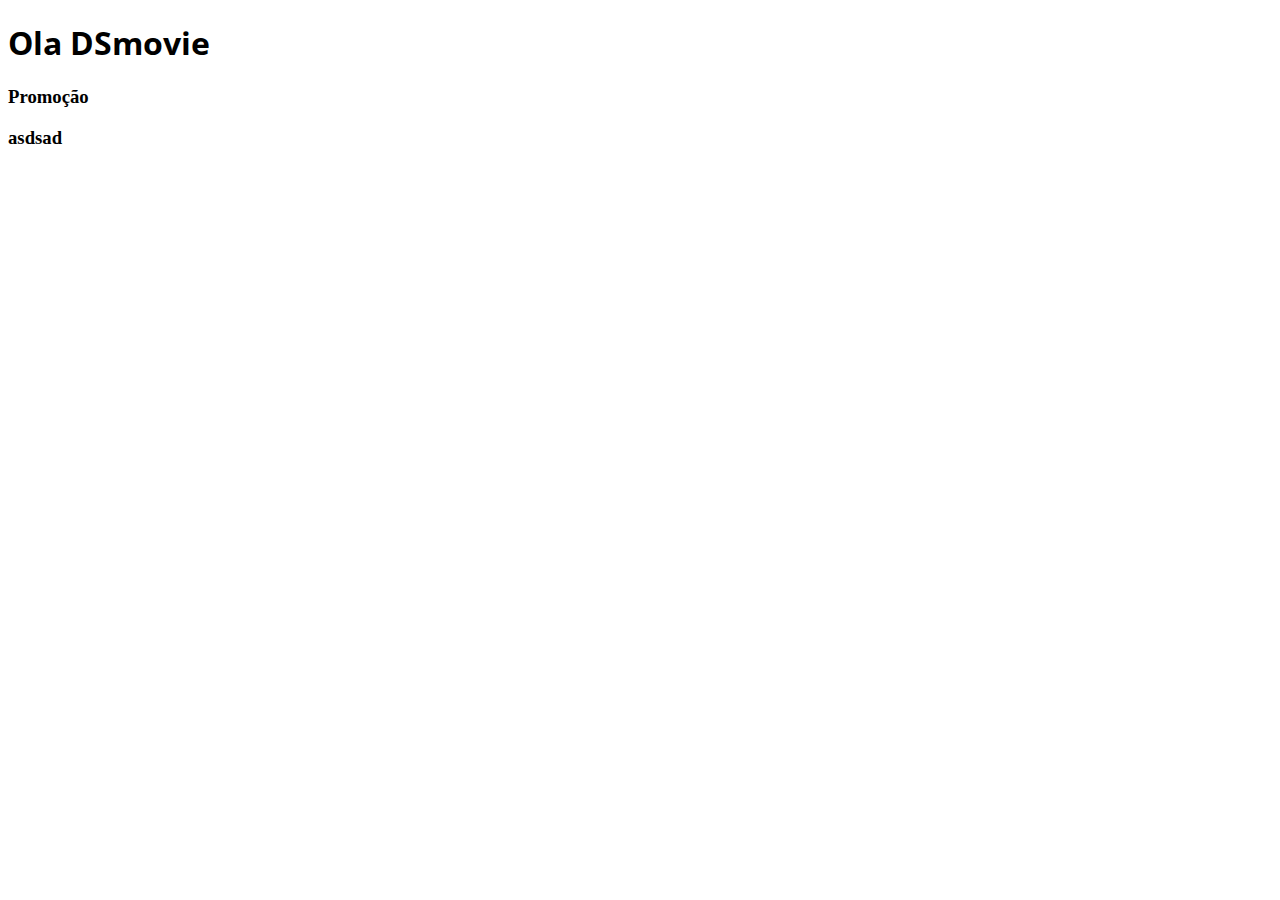
==== index.html @ af33a370 "Adicionado Google Fonts" ====
<!DOCTYPE html>
<html lang="pt-br">
<head>
    <meta charset="UTF-8">
    <meta http-equiv="X-UA-Compatible" content="IE=edge">
    <meta name="viewport" content="width=device-width, initial-scale=1.0">
    <title>DSmovie</title>
    <link href="https://cdn.jsdelivr.net/npm/bootstrap@5.1.3/dist/css/bootstrap.min.css" rel="stylesheet" integrity="sha384-1BmE4kWBq78iYhFldvKuhfTAU6auU8tT94WrHftjDbrCEXSU1oBoqyl2QvZ6jIW3" crossorigin="anonymous">
    <link rel="stylesheet" href="css/styles.css">

</head>
<body>
    <h1>Ola DSmovie</h1>
    <h3>Promoção</h3>
    <h3>asdsad</h3>
</body>
</html>
---- css/styles.css ----
@import url('https://fonts.googleapis.com/css2?family=Open+Sans:wght@300;400;700&display=swap');

h1{
    font-family: 'Open Sans', sans-serif;
}
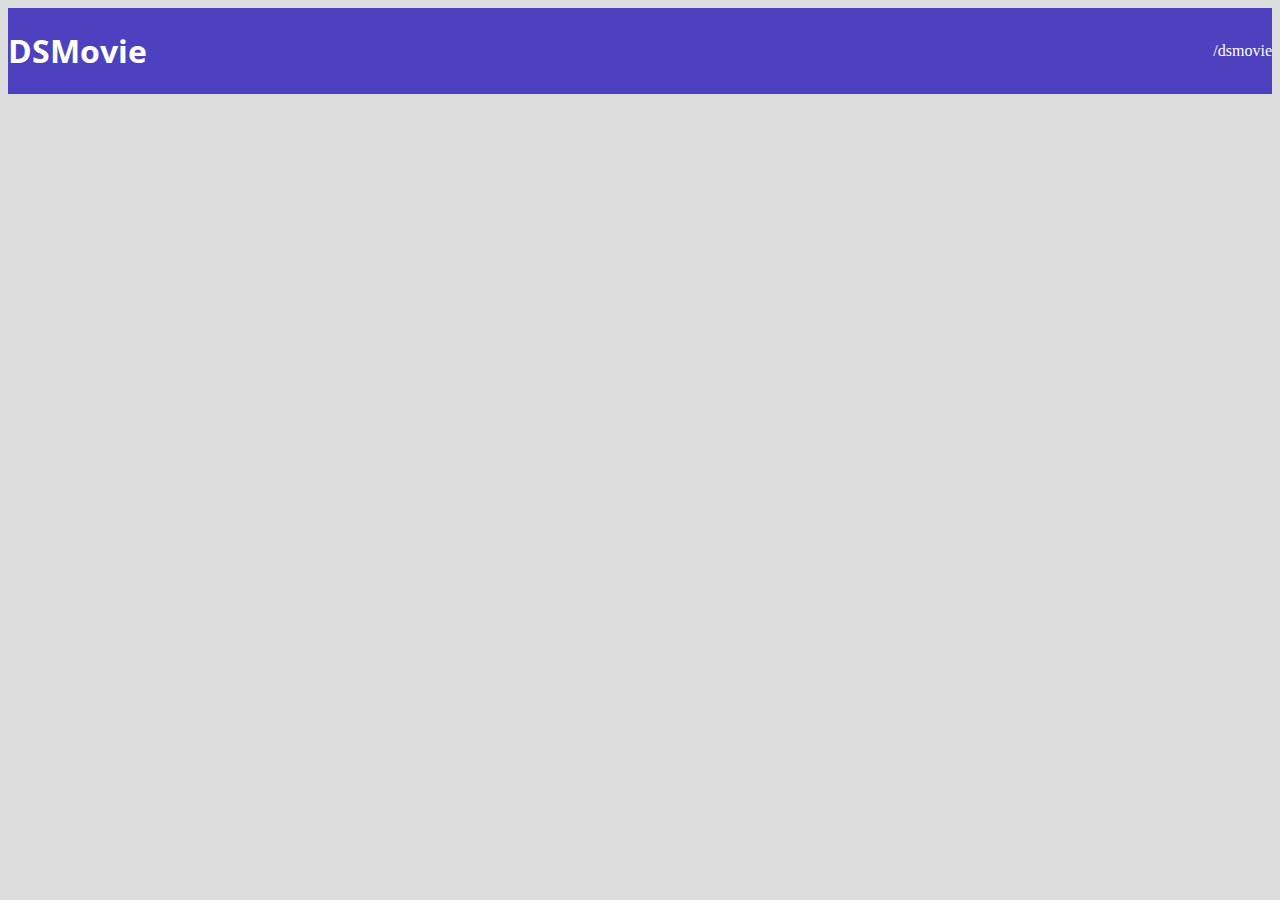
==== commit f772292d: "Barra superior parte 1" ====
--- a/index.html
+++ b/index.html
@@ -10,8 +10,11 @@
 
 </head>
 <body>
-    <h1>Ola DSmovie</h1>
-    <h3>Promoção</h3>
-    <h3>asdsad</h3>
+    <header>
+        <nav class="container">
+            <h1>DSMovie</h1>
+            <a href="https://github.com/andersonBrunu/DSMovie">/dsmovie</a>
+        </nav>
+    </header>
 </body>
 </html>--- a/css/styles.css
+++ b/css/styles.css
@@ -1,5 +1,26 @@
 @import url('https://fonts.googleapis.com/css2?family=Open+Sans:wght@300;400;700&display=swap');
 
 h1{
+    box-sizing: border-box;
     font-family: 'Open Sans', sans-serif;
+}
+
+html, body{
+    background-color: #ddd;
+}
+
+header{
+    background-color: #4D41C0;
+    color: #FFFFFF;
+}
+
+nav{
+    display: flex;
+    align-items: center;
+    justify-content: space-between;
+}
+
+a, a:hover{
+    text-decoration: none;
+    color: unset;
 }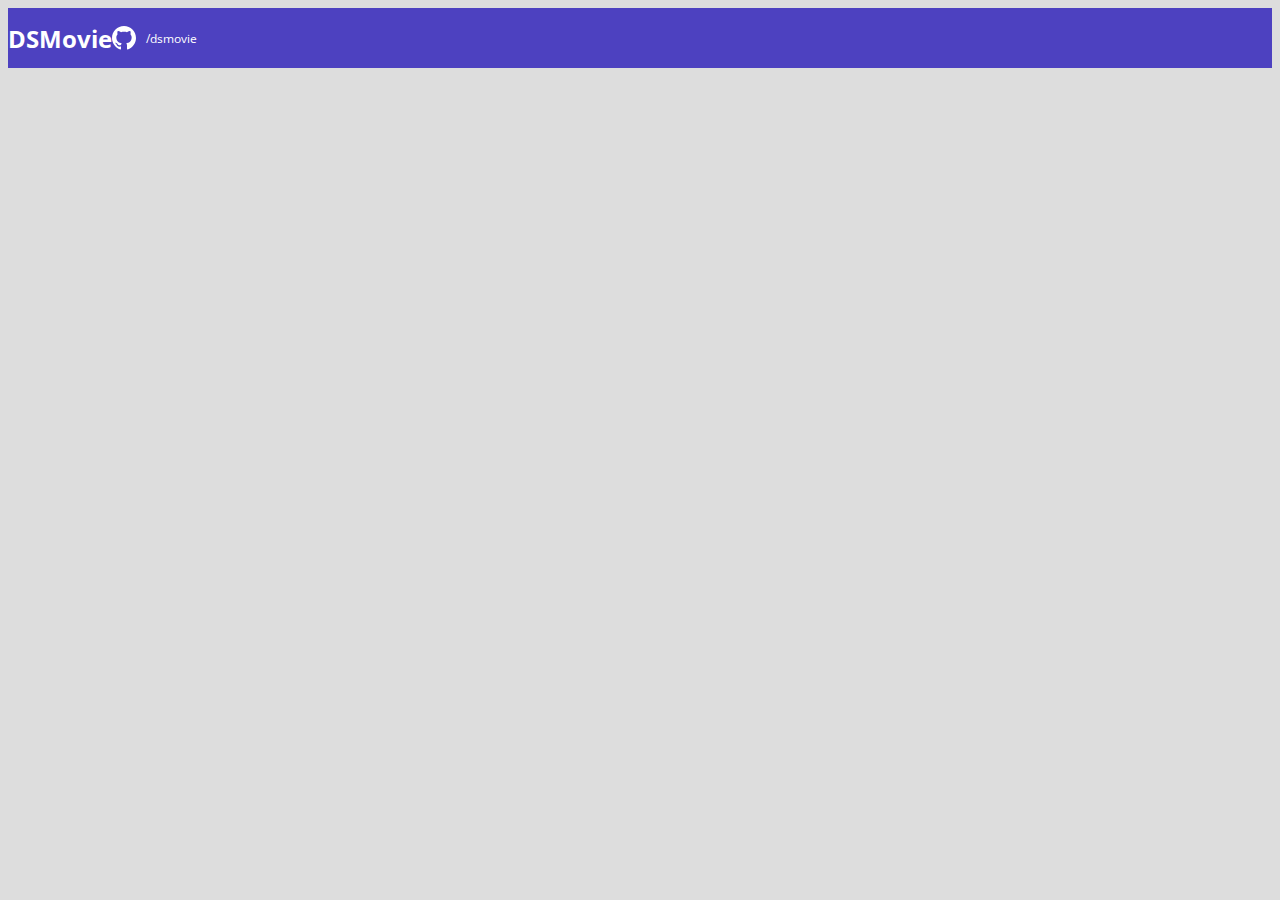
==== commit 6fb0ac66: "Barra superior parte 2" ====
--- a/index.html
+++ b/index.html
@@ -1,20 +1,28 @@
 <!DOCTYPE html>
 <html lang="pt-br">
+
 <head>
     <meta charset="UTF-8">
     <meta http-equiv="X-UA-Compatible" content="IE=edge">
     <meta name="viewport" content="width=device-width, initial-scale=1.0">
     <title>DSmovie</title>
-    <link href="https://cdn.jsdelivr.net/npm/bootstrap@5.1.3/dist/css/bootstrap.min.css" rel="stylesheet" integrity="sha384-1BmE4kWBq78iYhFldvKuhfTAU6auU8tT94WrHftjDbrCEXSU1oBoqyl2QvZ6jIW3" crossorigin="anonymous">
+    <link href="https://cdn.jsdelivr.net/npm/bootstrap@5.1.3/dist/css/bootstrap.min.css" rel="stylesheet"
+        integrity="sha384-1BmE4kWBq78iYhFldvKuhfTAU6auU8tT94WrHftjDbrCEXSU1oBoqyl2QvZ6jIW3" crossorigin="anonymous">
     <link rel="stylesheet" href="css/styles.css">
 
 </head>
+
 <body>
     <header>
         <nav class="container">
             <h1>DSMovie</h1>
-            <a href="https://github.com/andersonBrunu/DSMovie">/dsmovie</a>
+            <div class="dsmovie-contact-container">
+                <img src="img/hitgub.svg" alt="Github">
+                <a href="https://github.com/andersonBrunu/DSMovie">/dsmovie</a>
+            </div>
+
         </nav>
     </header>
 </body>
+
 </html>--- a/css/styles.css
+++ b/css/styles.css
@@ -1,26 +1,65 @@
 @import url('https://fonts.googleapis.com/css2?family=Open+Sans:wght@300;400;700&display=swap');
 
-h1{
+:root {
+    --bg-gray: #ddd;
+    --color-primary: #4D41C0;
+    --white: #FFFFFF;
+}
+
+* {
     box-sizing: border-box;
     font-family: 'Open Sans', sans-serif;
 }
 
-html, body{
-    background-color: #ddd;
+h1,
+h2,
+h3,
+h4,
+h5,
+h6 {
+    margin: 0;
 }
 
-header{
-    background-color: #4D41C0;
-    color: #FFFFFF;
+html,
+body {
+    background-color: var(--bg-gray);
 }
 
-nav{
+header {
+    background-color: var(--color-primary);
+    color: var(--white);
+    height: 60px;
+    display: flex;
+    align-items: center;
+}
+
+nav {
     display: flex;
     align-items: center;
     justify-content: space-between;
 }
 
-a, a:hover{
+nav h1 {
+    font-size: 24px;
+    font-weight: 700;
+}
+
+nav a {
+    font-size: 12px;
+    font-weight: 400;
+}
+
+a,
+a:hover {
     text-decoration: none;
     color: unset;
+}
+
+.dsmovie-contact-container {
+    display: flex;
+    align-items: center;
+
+}
+.dsmovie-contact-container img{
+    margin-right: 10px;
 }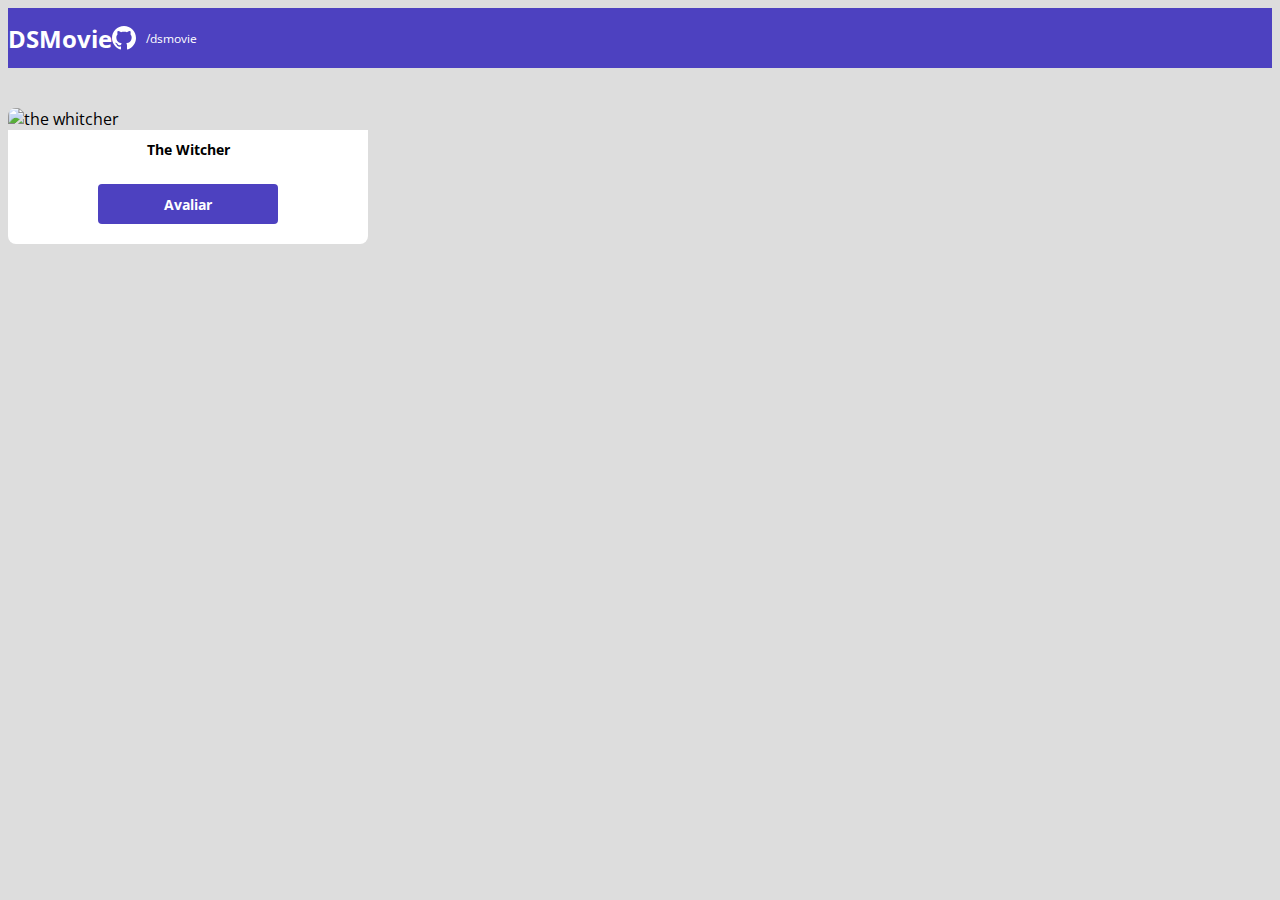
==== commit f79f667f: "Card do filme" ====
--- a/index.html
+++ b/index.html
@@ -25,4 +25,18 @@
     </header>
 </body>
 
+<main>
+    <section id="dsmovie-card-list" class="container">
+        <div class="dsmovie-card">
+            <img src="https://www.themoviedb.org/t/p/w533_and_h300_bestv2/jBJWaqoSCiARWtfV0GlqHrcdidd.jpg" alt="the whitcher">
+            <div class="dsmovie-card-description">
+                <h3>The Witcher</h3>
+                <a class="dsmovie-btn" href="form.html">Avaliar</a>
+            </div>
+        </div>
+
+    </section>
+
+</main>
+
 </html>--- a/css/styles.css
+++ b/css/styles.css
@@ -4,6 +4,7 @@
     --bg-gray: #ddd;
     --color-primary: #4D41C0;
     --white: #FFFFFF;
+    --text-gray: #4a4a4a;
 }
 
 * {
@@ -62,4 +63,46 @@
 }
 .dsmovie-contact-container img{
     margin-right: 10px;
-}+}
+
+#dsmovie-card-list{
+    padding: 40px 0;
+}
+.dsmovie-card{
+    width: 360px;
+    
+}
+
+.dsmovie-card img{
+    width: 100%;
+    border-radius: 8px 8px 0 0 ;
+}
+
+.dsmovie-card-description{
+    background-color:  var(--white);
+    padding: 10px 0 20px 0;
+    display: flex;
+    flex-direction: column;
+    align-items: center;
+    border-radius:  0 0 8px 8px;
+}
+.dsmovie-card-description h3 {
+
+    font-size: 14px;
+    font-weight: 700;
+    margin-bottom: 25px;
+   
+}
+
+.dsmovie-btn, .dsmovie-btn:hover{
+    width: 180px;
+    height: 40px;
+    background-color: var(--color-primary);
+    color: var(--white);
+    font-size: 14px;
+    font-weight: 700;
+    display: flex;
+    align-items: center;
+    justify-content: center;
+    border-radius: 4px;
+}
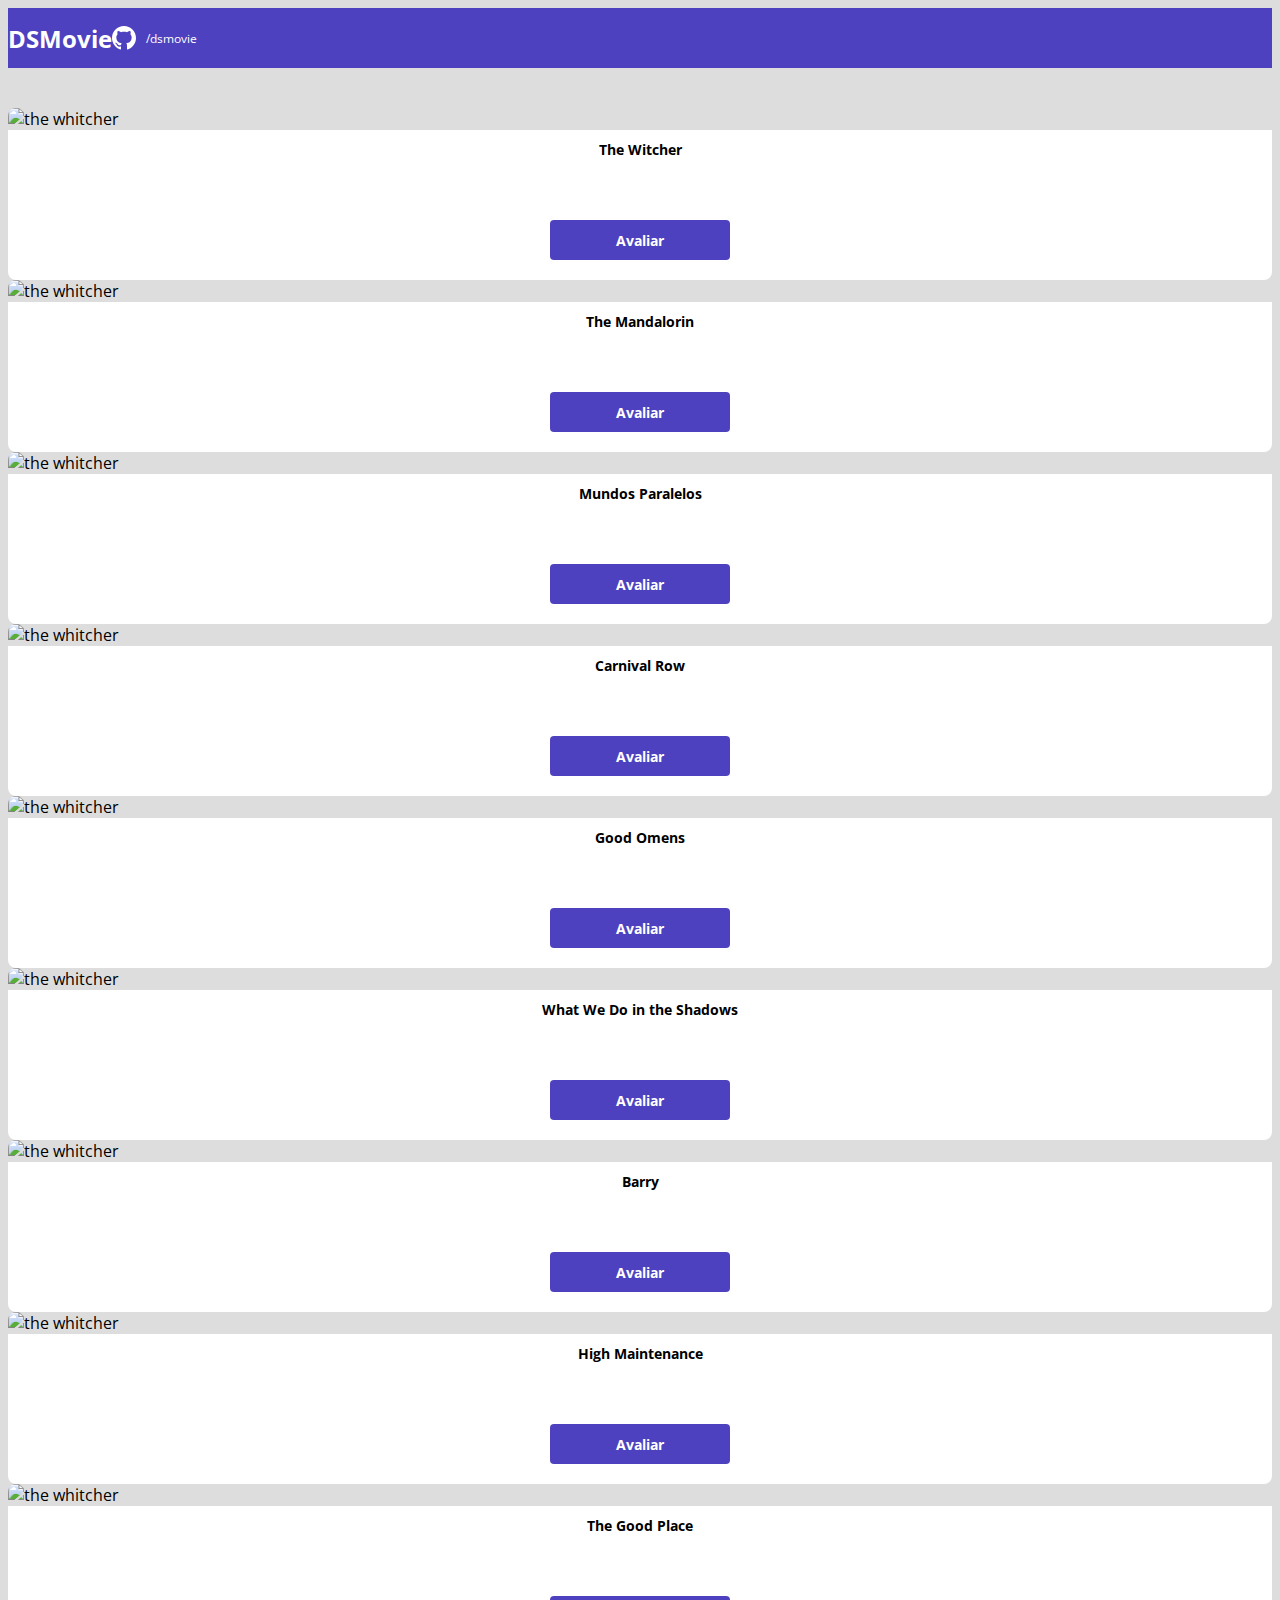
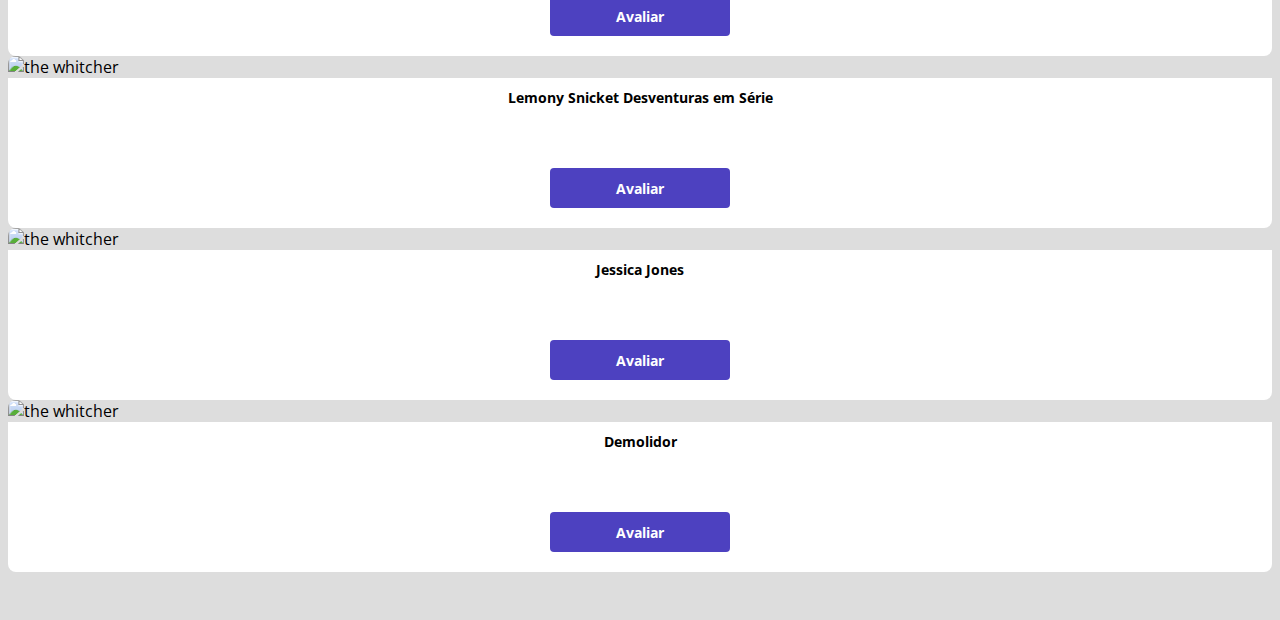
==== commit 21662aca: "Listagem de cards" ====
--- a/index.html
+++ b/index.html
@@ -27,14 +27,153 @@
 
 <main>
     <section id="dsmovie-card-list" class="container">
-        <div class="dsmovie-card">
-            <img src="https://www.themoviedb.org/t/p/w533_and_h300_bestv2/jBJWaqoSCiARWtfV0GlqHrcdidd.jpg" alt="the whitcher">
-            <div class="dsmovie-card-description">
-                <h3>The Witcher</h3>
-                <a class="dsmovie-btn" href="form.html">Avaliar</a>
+        <div class="row">
+           
+            <div class="col-sn-6 col-lg-4 col-xl-3 mb-3" >
+                <div class="dsmovie-card">
+                    <img src="https://www.themoviedb.org/t/p/w533_and_h300_bestv2/jBJWaqoSCiARWtfV0GlqHrcdidd.jpg"
+                        alt="the whitcher">
+                    <div class="dsmovie-card-description">
+                        <h3>The Witcher</h3>
+                        <a class="dsmovie-btn" href="form.html">Avaliar</a>
+                    </div>
+                </div>
+
             </div>
+
+            <div class="col-sn-6 col-lg-4 col-xl-3 mb-3" >
+                <div class="dsmovie-card">
+                    <img src="https://www.themoviedb.org/t/p/w533_and_h300_bestv2/9ijMGlJKqcslswWUzTEwScm82Gs.jpg"
+                        alt="the whitcher">
+                    <div class="dsmovie-card-description">
+                        <h3>The Mandalorin</h3>
+                        <a class="dsmovie-btn" href="form.html">Avaliar</a>
+                    </div>
+                </div>
+
+            </div>
+
+            <div class="col-sn-6 col-lg-4 col-xl-3 mb-3">
+                <div class="dsmovie-card">
+                    <img src="https://www.themoviedb.org/t/p/w533_and_h300_bestv2/9yKCJTOh9m3Lol2RY3kw99QPH6x.jpg"
+                        alt="the whitcher">
+                    <div class="dsmovie-card-description">
+                        <h3>Mundos Paralelos </h3>
+                        <a class="dsmovie-btn" href="form.html">Avaliar</a>
+                    </div>
+                </div>
+
+            </div>
+
+            <div class="col-sn-6 col-lg-4 col-xl-3 mb-3" >
+                <div class="dsmovie-card">
+                    <img src="https://www.themoviedb.org/t/p/w533_and_h300_bestv2/7gfLuaqVBdtNxKIxp9uc8sOUlQg.jpg"
+                        alt="the whitcher">
+                    <div class="dsmovie-card-description">
+                        <h3>Carnival Row</h3>
+                        <a class="dsmovie-btn" href="form.html">Avaliar</a>
+                    </div>
+                </div>
+
+            </div>
+
+            <div class="col-sn-6 col-lg-4 col-xl-3 mb-3" >
+                <div class="dsmovie-card">
+                    <img src="https://www.themoviedb.org/t/p/w533_and_h300_bestv2/rrXjD8joNCqRTJxhuzCuREZcv0U.jpg"
+                        alt="the whitcher">
+                    <div class="dsmovie-card-description">
+                        <h3>Good Omens</h3>
+                        <a class="dsmovie-btn" href="form.html">Avaliar</a>
+                    </div>
+                </div>
+
+            </div>
+
+            <div class="col-sn-6 col-lg-4 col-xl-3 mb-3" >
+                <div class="dsmovie-card">
+                    <img src="https://www.themoviedb.org/t/p/w533_and_h300_bestv2/gIHRclgvuTYERfdbnSvnTNuoFho.jpg"
+                        alt="the whitcher">
+                    <div class="dsmovie-card-description">
+                        <h3>What We Do in the Shadows</h3>
+                        <a class="dsmovie-btn" href="form.html">Avaliar</a>
+                    </div>
+                </div>
+
+            </div>
+
+            <div class="col-sn-6 col-lg-4 col-xl-3 mb-3" >
+                <div class="dsmovie-card">
+                    <img src="https://www.themoviedb.org/t/p/w533_and_h300_bestv2/48GPYOknlGxLYGIkRl8z1vPaHCR.jpg"
+                        alt="the whitcher">
+                    <div class="dsmovie-card-description">
+                        <h3>Barry</h3>
+                        <a class="dsmovie-btn" href="form.html">Avaliar</a>
+                    </div>
+                </div>
+
+            </div>
+
+            <div class="col-sn-6 col-lg-4 col-xl-3 mb-3" >
+                <div class="dsmovie-card">
+                    <img src="https://www.themoviedb.org/t/p/w533_and_h300_bestv2/1gGqDyfSAkoXENPSvSYXxBTePT9.jpg"
+                        alt="the whitcher">
+                    <div class="dsmovie-card-description">
+                        <h3>High Maintenance</h3>
+                        <a class="dsmovie-btn" href="form.html">Avaliar</a>
+                    </div>
+                </div>
+
+            </div>
+
+            <div class="col-sn-6 col-lg-4 col-xl-3 mb-3" >
+                <div class="dsmovie-card">
+                    <img src="https://www.themoviedb.org/t/p/w533_and_h300_bestv2/tZmlWeFEMvxrjJhBJJcLNXpSRiG.jpg"
+                        alt="the whitcher">
+                    <div class="dsmovie-card-description">
+                        <h3>The Good Place</h3>
+                        <a class="dsmovie-btn" href="form.html">Avaliar</a>
+                    </div>
+                </div>
+
+            </div>
+
+            <div class="col-sn-6 col-lg-4 col-xl-3 mb-3" >
+                <div class="dsmovie-card">
+                    <img src="https://www.themoviedb.org/t/p/w533_and_h300_bestv2/kaUuV7mq8eJkLu4mI5iIt2vfxgq.jpg"
+                        alt="the whitcher">
+                    <div class="dsmovie-card-description">
+                        <h3>Lemony Snicket Desventuras em Série</h3>
+                        <a class="dsmovie-btn" href="form.html">Avaliar</a>
+                    </div>
+                </div>
+
+            </div>
+
+            <div class="col-sn-6 col-lg-4 col-xl-3 mb-3" >
+                <div class="dsmovie-card">
+                    <img src="https://www.themoviedb.org/t/p/w533_and_h300_bestv2/fjEOQhzZk2Or7VYUBeMx5ZIwU95.jpg"
+                        alt="the whitcher">
+                    <div class="dsmovie-card-description">
+                        <h3>Jessica Jones</h3>
+                        <a class="dsmovie-btn" href="form.html">Avaliar</a>
+                    </div>
+                </div>
+
+            </div>
+
+            <div class="col-sn-6 col-lg-4 col-xl-3 mb-3" >
+                <div class="dsmovie-card">
+                    <img src="https://www.themoviedb.org/t/p/w533_and_h300_bestv2/gLACGQiS8kRP2hDnzdmIYo2uRRc.jpg"
+                        alt="the whitcher">
+                    <div class="dsmovie-card-description">
+                        <h3>Demolidor</h3>
+                        <a class="dsmovie-btn" href="form.html">Avaliar</a>
+                    </div>
+                </div>
+
+            </div>
+
         </div>
-
     </section>
 
 </main>
--- a/css/styles.css
+++ b/css/styles.css
@@ -69,7 +69,7 @@
     padding: 40px 0;
 }
 .dsmovie-card{
-    width: 360px;
+    width: 100%;
     
 }
 
@@ -80,17 +80,20 @@
 
 .dsmovie-card-description{
     background-color:  var(--white);
-    padding: 10px 0 20px 0;
+    padding: 10px 20px 20px 20px;
     display: flex;
     flex-direction: column;
     align-items: center;
     border-radius:  0 0 8px 8px;
+    min-height: 150px;
+    justify-content: space-between;
 }
 .dsmovie-card-description h3 {
 
     font-size: 14px;
     font-weight: 700;
     margin-bottom: 25px;
+    text-align: center;
    
 }
 
@@ -105,4 +108,5 @@
     align-items: center;
     justify-content: center;
     border-radius: 4px;
+
 }
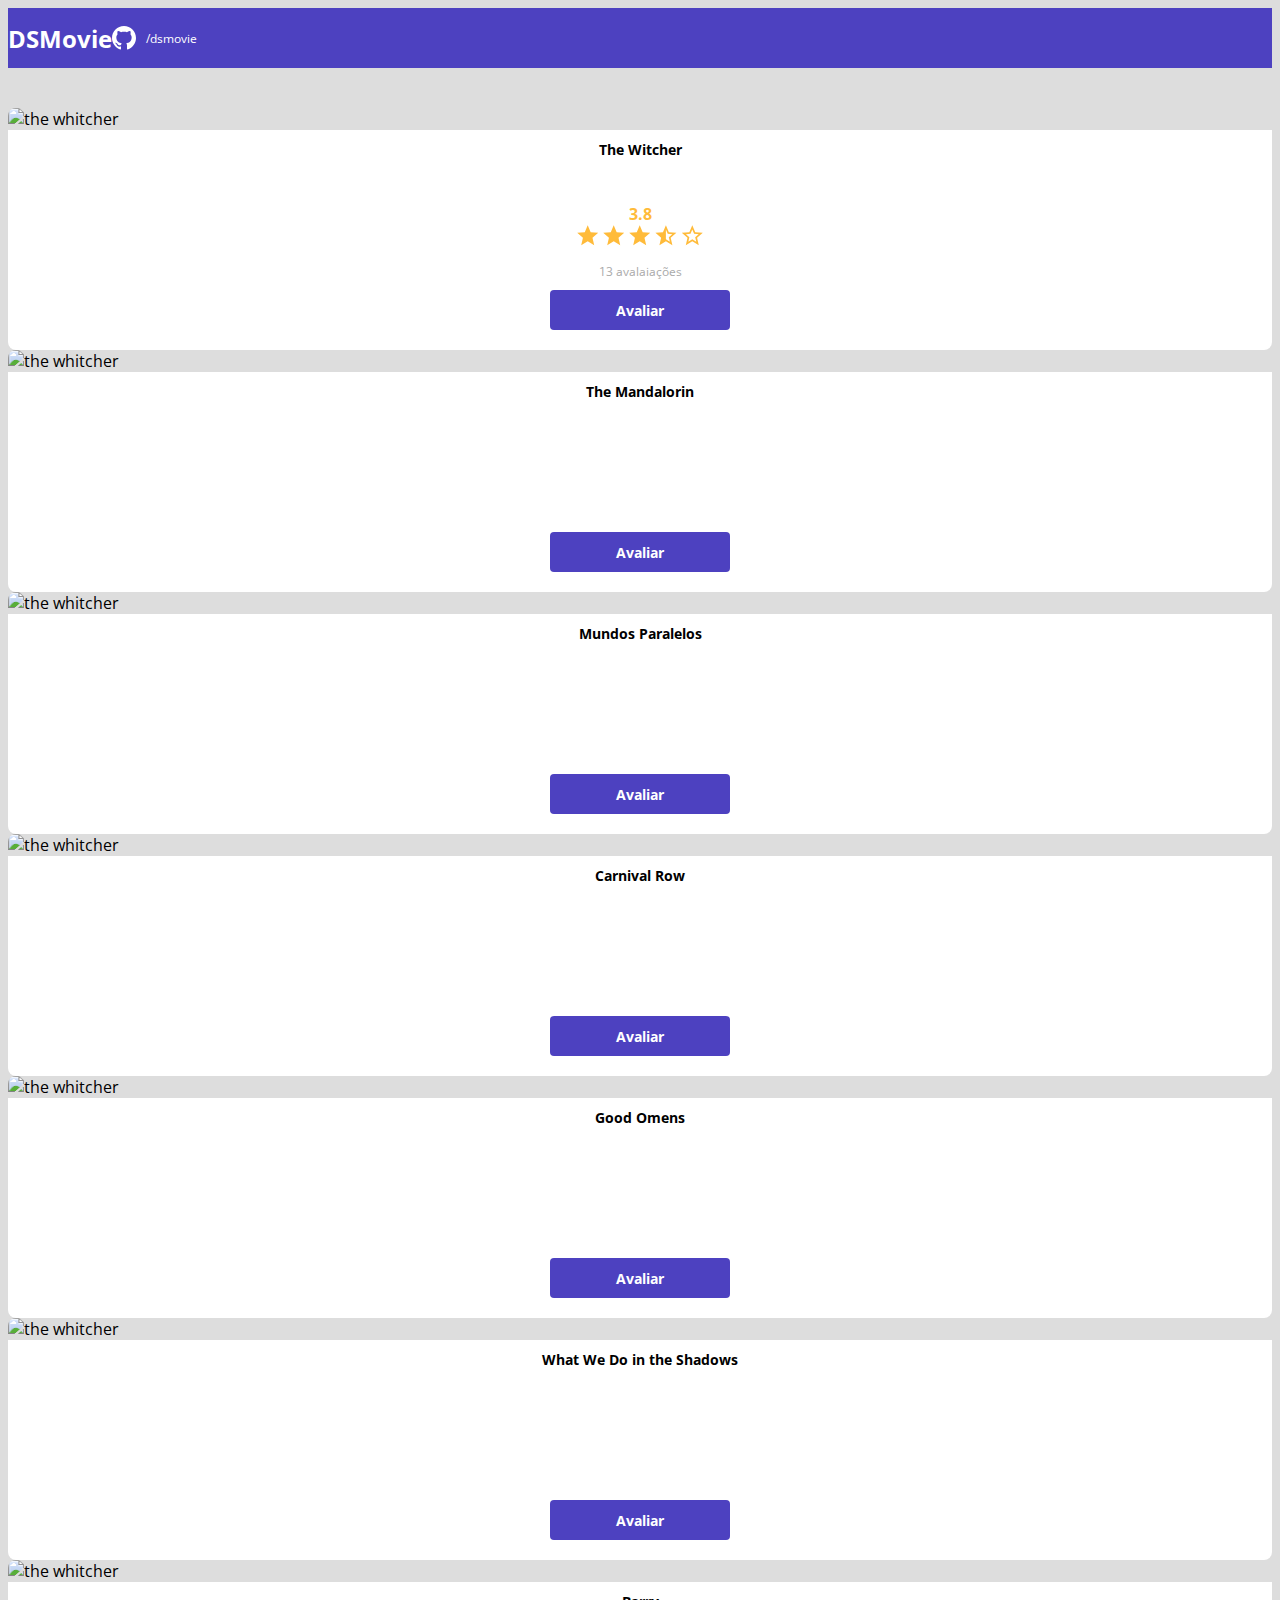
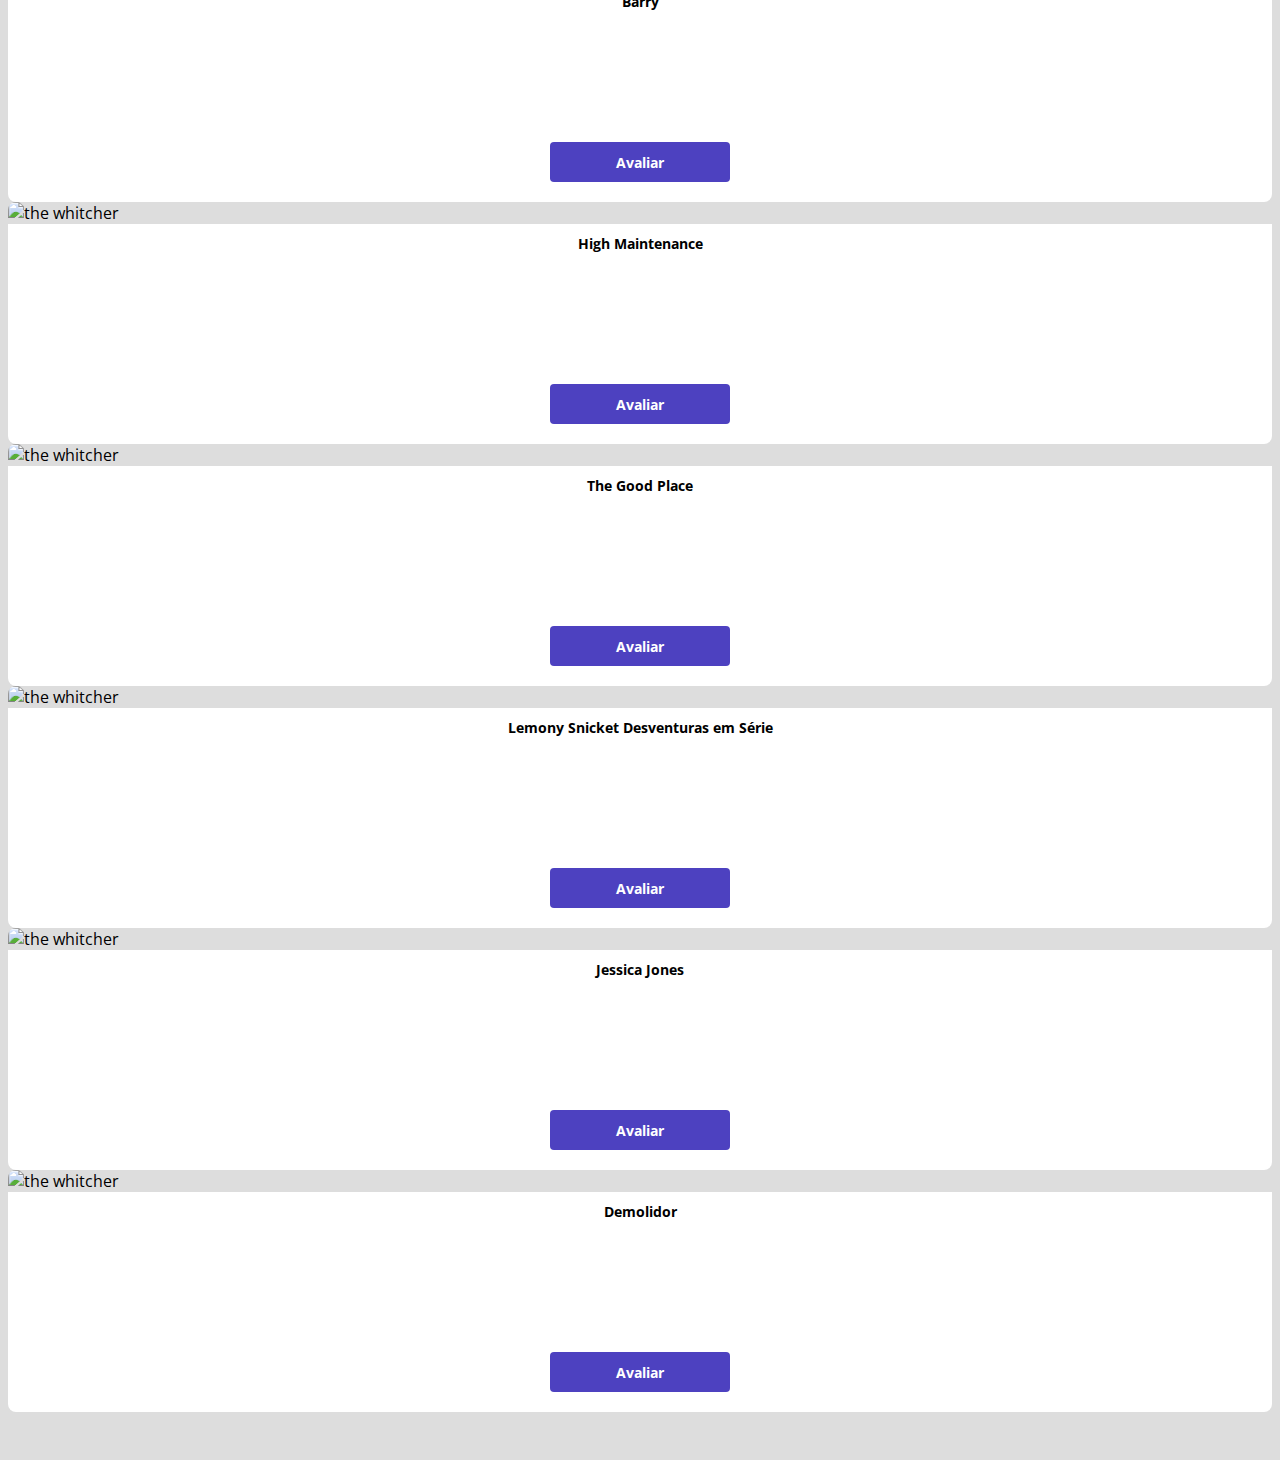
==== commit 373a8953: "Avaliaçãocom estrelas" ====
--- a/index.html
+++ b/index.html
@@ -28,20 +28,31 @@
 <main>
     <section id="dsmovie-card-list" class="container">
         <div class="row">
-           
-            <div class="col-sn-6 col-lg-4 col-xl-3 mb-3" >
+
+            <div class="col-sn-6 col-lg-4 col-xl-3 mb-3">
                 <div class="dsmovie-card">
                     <img src="https://www.themoviedb.org/t/p/w533_and_h300_bestv2/jBJWaqoSCiARWtfV0GlqHrcdidd.jpg"
                         alt="the whitcher">
                     <div class="dsmovie-card-description">
                         <h3>The Witcher</h3>
-                        <a class="dsmovie-btn" href="form.html">Avaliar</a>
+                        <div class="dsmovie-card-description-botton">
+                            <h4>3.8</h4>
+                            <div>
+                                <img src="img/star-full.svg" alt="star">
+                                <img src="img/star-full.svg" alt="star">
+                                <img src="img/star-full.svg" alt="star">
+                                <img src="img/star-half.svg" alt="star">
+                                <img src="img/star-empty.svg" alt="star">
+                            </div>
+                            <p>13 avalaiações</p>
+                            <a class="dsmovie-btn" href="form.html">Avaliar</a>
+                        </div>
                     </div>
                 </div>
 
             </div>
 
-            <div class="col-sn-6 col-lg-4 col-xl-3 mb-3" >
+            <div class="col-sn-6 col-lg-4 col-xl-3 mb-3">
                 <div class="dsmovie-card">
                     <img src="https://www.themoviedb.org/t/p/w533_and_h300_bestv2/9ijMGlJKqcslswWUzTEwScm82Gs.jpg"
                         alt="the whitcher">
@@ -65,7 +76,7 @@
 
             </div>
 
-            <div class="col-sn-6 col-lg-4 col-xl-3 mb-3" >
+            <div class="col-sn-6 col-lg-4 col-xl-3 mb-3">
                 <div class="dsmovie-card">
                     <img src="https://www.themoviedb.org/t/p/w533_and_h300_bestv2/7gfLuaqVBdtNxKIxp9uc8sOUlQg.jpg"
                         alt="the whitcher">
@@ -77,7 +88,7 @@
 
             </div>
 
-            <div class="col-sn-6 col-lg-4 col-xl-3 mb-3" >
+            <div class="col-sn-6 col-lg-4 col-xl-3 mb-3">
                 <div class="dsmovie-card">
                     <img src="https://www.themoviedb.org/t/p/w533_and_h300_bestv2/rrXjD8joNCqRTJxhuzCuREZcv0U.jpg"
                         alt="the whitcher">
@@ -89,7 +100,7 @@
 
             </div>
 
-            <div class="col-sn-6 col-lg-4 col-xl-3 mb-3" >
+            <div class="col-sn-6 col-lg-4 col-xl-3 mb-3">
                 <div class="dsmovie-card">
                     <img src="https://www.themoviedb.org/t/p/w533_and_h300_bestv2/gIHRclgvuTYERfdbnSvnTNuoFho.jpg"
                         alt="the whitcher">
@@ -101,7 +112,7 @@
 
             </div>
 
-            <div class="col-sn-6 col-lg-4 col-xl-3 mb-3" >
+            <div class="col-sn-6 col-lg-4 col-xl-3 mb-3">
                 <div class="dsmovie-card">
                     <img src="https://www.themoviedb.org/t/p/w533_and_h300_bestv2/48GPYOknlGxLYGIkRl8z1vPaHCR.jpg"
                         alt="the whitcher">
@@ -113,7 +124,7 @@
 
             </div>
 
-            <div class="col-sn-6 col-lg-4 col-xl-3 mb-3" >
+            <div class="col-sn-6 col-lg-4 col-xl-3 mb-3">
                 <div class="dsmovie-card">
                     <img src="https://www.themoviedb.org/t/p/w533_and_h300_bestv2/1gGqDyfSAkoXENPSvSYXxBTePT9.jpg"
                         alt="the whitcher">
@@ -125,7 +136,7 @@
 
             </div>
 
-            <div class="col-sn-6 col-lg-4 col-xl-3 mb-3" >
+            <div class="col-sn-6 col-lg-4 col-xl-3 mb-3">
                 <div class="dsmovie-card">
                     <img src="https://www.themoviedb.org/t/p/w533_and_h300_bestv2/tZmlWeFEMvxrjJhBJJcLNXpSRiG.jpg"
                         alt="the whitcher">
@@ -137,7 +148,7 @@
 
             </div>
 
-            <div class="col-sn-6 col-lg-4 col-xl-3 mb-3" >
+            <div class="col-sn-6 col-lg-4 col-xl-3 mb-3">
                 <div class="dsmovie-card">
                     <img src="https://www.themoviedb.org/t/p/w533_and_h300_bestv2/kaUuV7mq8eJkLu4mI5iIt2vfxgq.jpg"
                         alt="the whitcher">
@@ -149,7 +160,7 @@
 
             </div>
 
-            <div class="col-sn-6 col-lg-4 col-xl-3 mb-3" >
+            <div class="col-sn-6 col-lg-4 col-xl-3 mb-3">
                 <div class="dsmovie-card">
                     <img src="https://www.themoviedb.org/t/p/w533_and_h300_bestv2/fjEOQhzZk2Or7VYUBeMx5ZIwU95.jpg"
                         alt="the whitcher">
@@ -161,7 +172,7 @@
 
             </div>
 
-            <div class="col-sn-6 col-lg-4 col-xl-3 mb-3" >
+            <div class="col-sn-6 col-lg-4 col-xl-3 mb-3">
                 <div class="dsmovie-card">
                     <img src="https://www.themoviedb.org/t/p/w533_and_h300_bestv2/gLACGQiS8kRP2hDnzdmIYo2uRRc.jpg"
                         alt="the whitcher">
--- a/css/styles.css
+++ b/css/styles.css
@@ -5,6 +5,8 @@
     --color-primary: #4D41C0;
     --white: #FFFFFF;
     --text-gray: #4a4a4a;
+    --text-lith-gray: #aaa;
+    --star-yellow: #FFBB3A;
 }
 
 * {
@@ -61,43 +63,68 @@
     align-items: center;
 
 }
-.dsmovie-contact-container img{
+
+.dsmovie-contact-container img {
     margin-right: 10px;
 }
 
-#dsmovie-card-list{
+#dsmovie-card-list {
     padding: 40px 0;
 }
-.dsmovie-card{
+
+.dsmovie-card {
     width: 100%;
-    
+
 }
 
-.dsmovie-card img{
+.dsmovie-card img {
     width: 100%;
-    border-radius: 8px 8px 0 0 ;
+    border-radius: 8px 8px 0 0;
 }
 
-.dsmovie-card-description{
-    background-color:  var(--white);
+.dsmovie-card-description {
+    background-color: var(--white);
     padding: 10px 20px 20px 20px;
     display: flex;
     flex-direction: column;
     align-items: center;
-    border-radius:  0 0 8px 8px;
+    border-radius: 0 0 8px 8px;
     min-height: 150px;
     justify-content: space-between;
+    height: 220px;
 }
+
 .dsmovie-card-description h3 {
 
     font-size: 14px;
     font-weight: 700;
     margin-bottom: 25px;
     text-align: center;
-   
+
 }
 
-.dsmovie-btn, .dsmovie-btn:hover{
+.dsmovie-card-description-botton{
+    display:  flex;
+    flex-direction: column;
+    align-items: center;
+}
+.dsmovie-card-description-botton img{
+    width: 22px;
+}
+.dsmovie-card-description-botton h4{
+   font-size:  16px;
+   font-weight: 700;
+   color: var(--star-yellow);
+}
+.dsmovie-card-description-botton p{
+    font-size: 12px;
+    font-weight: 400;
+    color:  var(--text-lith-gray);
+    margin-bottom: 10px;
+}
+
+.dsmovie-btn,
+.dsmovie-btn:hover {
     width: 180px;
     height: 40px;
     background-color: var(--color-primary);
@@ -108,5 +135,47 @@
     align-items: center;
     justify-content: center;
     border-radius: 4px;
+    border: 0;
 
 }
+
+.dsmovie-form-container {
+    padding: 40px 0;
+    max-width: 480px;
+    max-height: 680px;
+}
+
+.dsmovie-form-description {
+    background-color: var(--white);
+    padding: 20px;
+    display: flex;
+    flex-direction: column;
+    align-items: center;
+    border-radius: 0 0 8px 8px;
+}
+
+.dsmovie-form-description h3{
+    font-size:  13px;
+    font-weight: 700;
+    margin-bottom: 20px;
+}
+
+.dsmovie-form {
+
+    width: 100%;
+}
+
+.dsmovie-form-group{
+    margin-bottom: 20px;
+}
+.dsmovie-form-group label{
+    font-size: 10px;
+    color: var(--text-lith-gray);
+}
+.dsmovie-form-btn-container{
+    height: 100px;
+    display: flex;
+    flex-direction: column;
+    align-items: center;
+    justify-content: space-between;
+}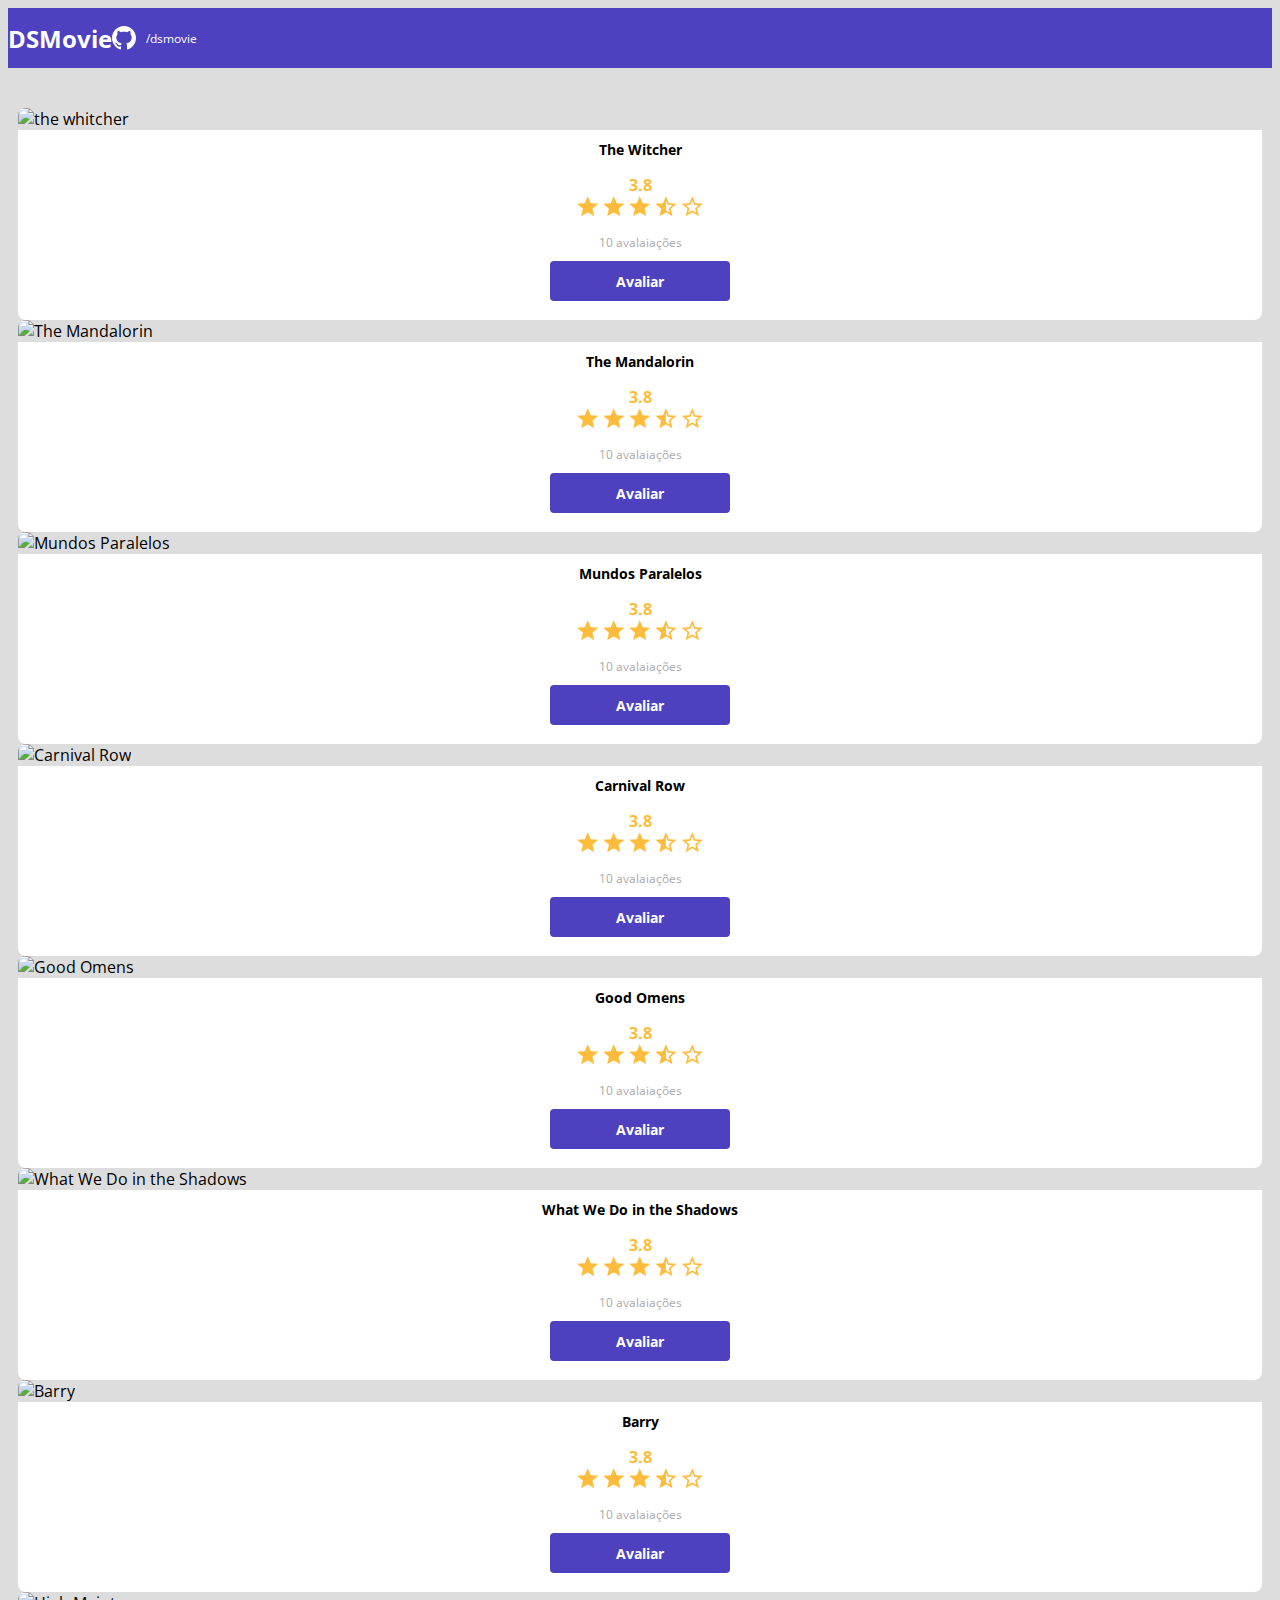
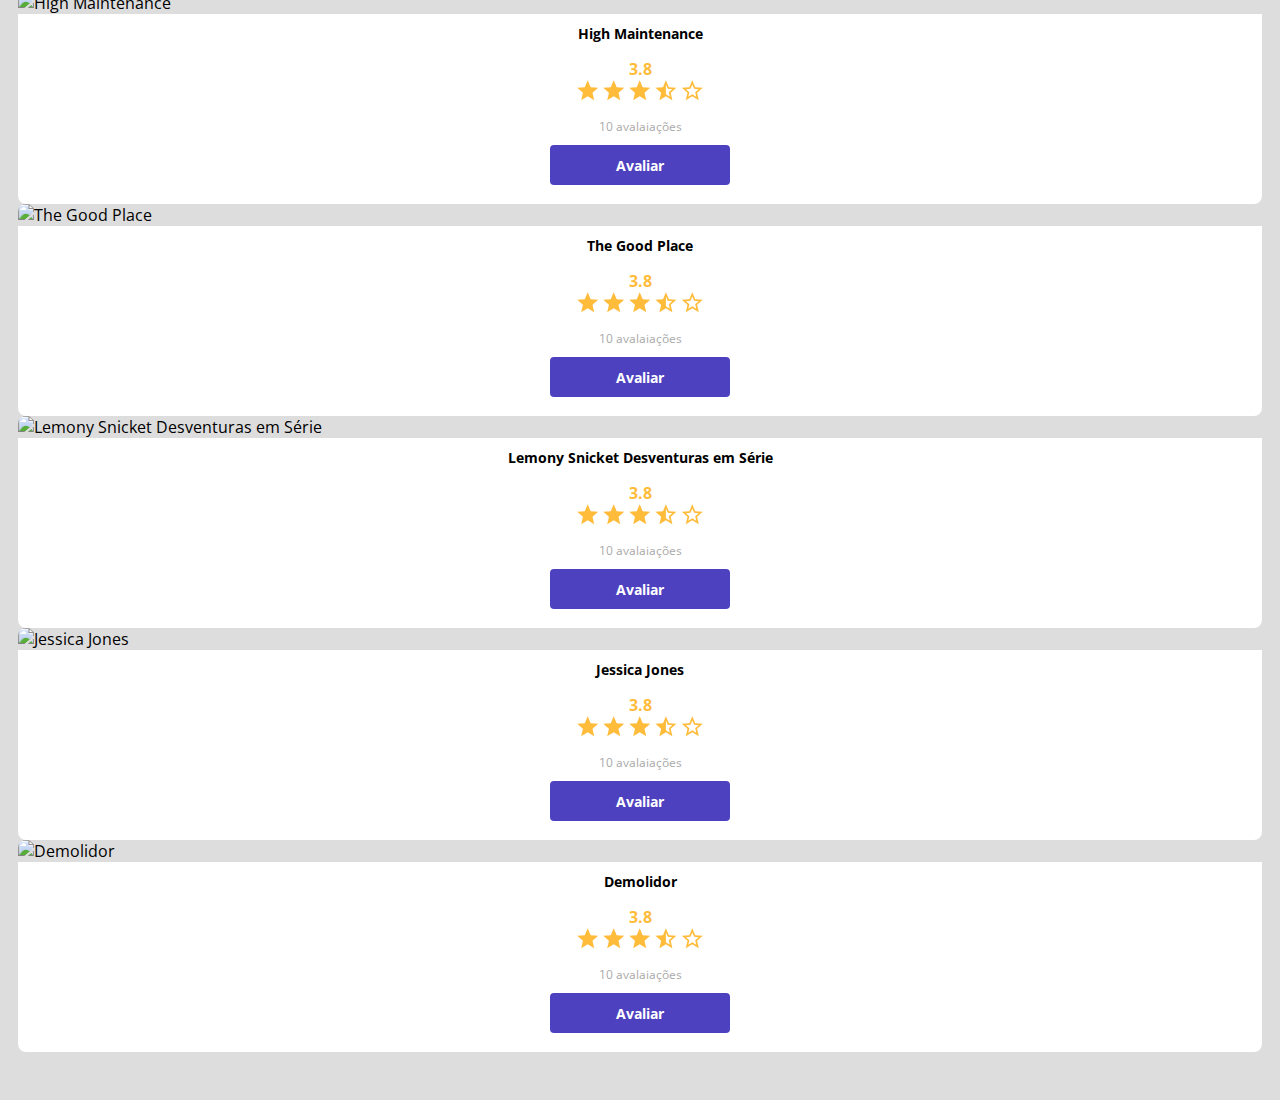
==== commit 5f7dc5df: "Polimento da listagem" ====
--- a/index.html
+++ b/index.html
@@ -44,7 +44,7 @@
                                 <img src="img/star-half.svg" alt="star">
                                 <img src="img/star-empty.svg" alt="star">
                             </div>
-                            <p>13 avalaiações</p>
+                            <p>10 avalaiações</p>
                             <a class="dsmovie-btn" href="form.html">Avaliar</a>
                         </div>
                     </div>
@@ -55,10 +55,21 @@
             <div class="col-sn-6 col-lg-4 col-xl-3 mb-3">
                 <div class="dsmovie-card">
                     <img src="https://www.themoviedb.org/t/p/w533_and_h300_bestv2/9ijMGlJKqcslswWUzTEwScm82Gs.jpg"
-                        alt="the whitcher">
+                        alt="The Mandalorin">
                     <div class="dsmovie-card-description">
                         <h3>The Mandalorin</h3>
-                        <a class="dsmovie-btn" href="form.html">Avaliar</a>
+                        <div class="dsmovie-card-description-botton">
+                            <h4>3.8</h4>
+                            <div>
+                                <img src="img/star-full.svg" alt="star">
+                                <img src="img/star-full.svg" alt="star">
+                                <img src="img/star-full.svg" alt="star">
+                                <img src="img/star-half.svg" alt="star">
+                                <img src="img/star-empty.svg" alt="star">
+                            </div>
+                            <p>10 avalaiações</p>
+                            <a class="dsmovie-btn" href="form.html">Avaliar</a>
+                        </div>
                     </div>
                 </div>
 
@@ -67,10 +78,21 @@
             <div class="col-sn-6 col-lg-4 col-xl-3 mb-3">
                 <div class="dsmovie-card">
                     <img src="https://www.themoviedb.org/t/p/w533_and_h300_bestv2/9yKCJTOh9m3Lol2RY3kw99QPH6x.jpg"
-                        alt="the whitcher">
+                        alt="Mundos Paralelos">
                     <div class="dsmovie-card-description">
                         <h3>Mundos Paralelos </h3>
-                        <a class="dsmovie-btn" href="form.html">Avaliar</a>
+                        <div class="dsmovie-card-description-botton">
+                            <h4>3.8</h4>
+                            <div>
+                                <img src="img/star-full.svg" alt="star">
+                                <img src="img/star-full.svg" alt="star">
+                                <img src="img/star-full.svg" alt="star">
+                                <img src="img/star-half.svg" alt="star">
+                                <img src="img/star-empty.svg" alt="star">
+                            </div>
+                            <p>10 avalaiações</p>
+                            <a class="dsmovie-btn" href="form.html">Avaliar</a>
+                        </div>
                     </div>
                 </div>
 
@@ -79,10 +101,21 @@
             <div class="col-sn-6 col-lg-4 col-xl-3 mb-3">
                 <div class="dsmovie-card">
                     <img src="https://www.themoviedb.org/t/p/w533_and_h300_bestv2/7gfLuaqVBdtNxKIxp9uc8sOUlQg.jpg"
-                        alt="the whitcher">
+                        alt="Carnival Row">
                     <div class="dsmovie-card-description">
                         <h3>Carnival Row</h3>
-                        <a class="dsmovie-btn" href="form.html">Avaliar</a>
+                        <div class="dsmovie-card-description-botton">
+                            <h4>3.8</h4>
+                            <div>
+                                <img src="img/star-full.svg" alt="star">
+                                <img src="img/star-full.svg" alt="star">
+                                <img src="img/star-full.svg" alt="star">
+                                <img src="img/star-half.svg" alt="star">
+                                <img src="img/star-empty.svg" alt="star">
+                            </div>
+                            <p>10 avalaiações</p>
+                            <a class="dsmovie-btn" href="form.html">Avaliar</a>
+                        </div>
                     </div>
                 </div>
 
@@ -91,10 +124,21 @@
             <div class="col-sn-6 col-lg-4 col-xl-3 mb-3">
                 <div class="dsmovie-card">
                     <img src="https://www.themoviedb.org/t/p/w533_and_h300_bestv2/rrXjD8joNCqRTJxhuzCuREZcv0U.jpg"
-                        alt="the whitcher">
+                        alt="Good Omens">
                     <div class="dsmovie-card-description">
                         <h3>Good Omens</h3>
-                        <a class="dsmovie-btn" href="form.html">Avaliar</a>
+                        <div class="dsmovie-card-description-botton">
+                            <h4>3.8</h4>
+                            <div>
+                                <img src="img/star-full.svg" alt="star">
+                                <img src="img/star-full.svg" alt="star">
+                                <img src="img/star-full.svg" alt="star">
+                                <img src="img/star-half.svg" alt="star">
+                                <img src="img/star-empty.svg" alt="star">
+                            </div>
+                            <p>10 avalaiações</p>
+                            <a class="dsmovie-btn" href="form.html">Avaliar</a>
+                        </div>
                     </div>
                 </div>
 
@@ -103,10 +147,21 @@
             <div class="col-sn-6 col-lg-4 col-xl-3 mb-3">
                 <div class="dsmovie-card">
                     <img src="https://www.themoviedb.org/t/p/w533_and_h300_bestv2/gIHRclgvuTYERfdbnSvnTNuoFho.jpg"
-                        alt="the whitcher">
+                        alt="What We Do in the Shadows">
                     <div class="dsmovie-card-description">
                         <h3>What We Do in the Shadows</h3>
-                        <a class="dsmovie-btn" href="form.html">Avaliar</a>
+                        <div class="dsmovie-card-description-botton">
+                            <h4>3.8</h4>
+                            <div>
+                                <img src="img/star-full.svg" alt="star">
+                                <img src="img/star-full.svg" alt="star">
+                                <img src="img/star-full.svg" alt="star">
+                                <img src="img/star-half.svg" alt="star">
+                                <img src="img/star-empty.svg" alt="star">
+                            </div>
+                            <p>10 avalaiações</p>
+                            <a class="dsmovie-btn" href="form.html">Avaliar</a>
+                        </div>
                     </div>
                 </div>
 
@@ -115,10 +170,21 @@
             <div class="col-sn-6 col-lg-4 col-xl-3 mb-3">
                 <div class="dsmovie-card">
                     <img src="https://www.themoviedb.org/t/p/w533_and_h300_bestv2/48GPYOknlGxLYGIkRl8z1vPaHCR.jpg"
-                        alt="the whitcher">
+                        alt="Barry">
                     <div class="dsmovie-card-description">
                         <h3>Barry</h3>
-                        <a class="dsmovie-btn" href="form.html">Avaliar</a>
+                        <div class="dsmovie-card-description-botton">
+                            <h4>3.8</h4>
+                            <div>
+                                <img src="img/star-full.svg" alt="star">
+                                <img src="img/star-full.svg" alt="star">
+                                <img src="img/star-full.svg" alt="star">
+                                <img src="img/star-half.svg" alt="star">
+                                <img src="img/star-empty.svg" alt="star">
+                            </div>
+                            <p>10 avalaiações</p>
+                            <a class="dsmovie-btn" href="form.html">Avaliar</a>
+                        </div>
                     </div>
                 </div>
 
@@ -127,10 +193,21 @@
             <div class="col-sn-6 col-lg-4 col-xl-3 mb-3">
                 <div class="dsmovie-card">
                     <img src="https://www.themoviedb.org/t/p/w533_and_h300_bestv2/1gGqDyfSAkoXENPSvSYXxBTePT9.jpg"
-                        alt="the whitcher">
+                        alt="High Maintenance">
                     <div class="dsmovie-card-description">
                         <h3>High Maintenance</h3>
-                        <a class="dsmovie-btn" href="form.html">Avaliar</a>
+                        <div class="dsmovie-card-description-botton">
+                            <h4>3.8</h4>
+                            <div>
+                                <img src="img/star-full.svg" alt="star">
+                                <img src="img/star-full.svg" alt="star">
+                                <img src="img/star-full.svg" alt="star">
+                                <img src="img/star-half.svg" alt="star">
+                                <img src="img/star-empty.svg" alt="star">
+                            </div>
+                            <p>10 avalaiações</p>
+                            <a class="dsmovie-btn" href="form.html">Avaliar</a>
+                        </div>
                     </div>
                 </div>
 
@@ -139,10 +216,21 @@
             <div class="col-sn-6 col-lg-4 col-xl-3 mb-3">
                 <div class="dsmovie-card">
                     <img src="https://www.themoviedb.org/t/p/w533_and_h300_bestv2/tZmlWeFEMvxrjJhBJJcLNXpSRiG.jpg"
-                        alt="the whitcher">
+                        alt="The Good Place">
                     <div class="dsmovie-card-description">
                         <h3>The Good Place</h3>
-                        <a class="dsmovie-btn" href="form.html">Avaliar</a>
+                        <div class="dsmovie-card-description-botton">
+                            <h4>3.8</h4>
+                            <div>
+                                <img src="img/star-full.svg" alt="star">
+                                <img src="img/star-full.svg" alt="star">
+                                <img src="img/star-full.svg" alt="star">
+                                <img src="img/star-half.svg" alt="star">
+                                <img src="img/star-empty.svg" alt="star">
+                            </div>
+                            <p>10 avalaiações</p>
+                            <a class="dsmovie-btn" href="form.html">Avaliar</a>
+                        </div>
                     </div>
                 </div>
 
@@ -151,10 +239,21 @@
             <div class="col-sn-6 col-lg-4 col-xl-3 mb-3">
                 <div class="dsmovie-card">
                     <img src="https://www.themoviedb.org/t/p/w533_and_h300_bestv2/kaUuV7mq8eJkLu4mI5iIt2vfxgq.jpg"
-                        alt="the whitcher">
+                        alt="Lemony Snicket Desventuras em Série">
                     <div class="dsmovie-card-description">
                         <h3>Lemony Snicket Desventuras em Série</h3>
-                        <a class="dsmovie-btn" href="form.html">Avaliar</a>
+                        <div class="dsmovie-card-description-botton">
+                            <h4>3.8</h4>
+                            <div>
+                                <img src="img/star-full.svg" alt="star">
+                                <img src="img/star-full.svg" alt="star">
+                                <img src="img/star-full.svg" alt="star">
+                                <img src="img/star-half.svg" alt="star">
+                                <img src="img/star-empty.svg" alt="star">
+                            </div>
+                            <p>10 avalaiações</p>
+                            <a class="dsmovie-btn" href="form.html">Avaliar</a>
+                        </div>
                     </div>
                 </div>
 
@@ -163,10 +262,21 @@
             <div class="col-sn-6 col-lg-4 col-xl-3 mb-3">
                 <div class="dsmovie-card">
                     <img src="https://www.themoviedb.org/t/p/w533_and_h300_bestv2/fjEOQhzZk2Or7VYUBeMx5ZIwU95.jpg"
-                        alt="the whitcher">
+                        alt="Jessica Jones">
                     <div class="dsmovie-card-description">
                         <h3>Jessica Jones</h3>
-                        <a class="dsmovie-btn" href="form.html">Avaliar</a>
+                        <div class="dsmovie-card-description-botton">
+                            <h4>3.8</h4>
+                            <div>
+                                <img src="img/star-full.svg" alt="star">
+                                <img src="img/star-full.svg" alt="star">
+                                <img src="img/star-full.svg" alt="star">
+                                <img src="img/star-half.svg" alt="star">
+                                <img src="img/star-empty.svg" alt="star">
+                            </div>
+                            <p>10 avalaiações</p>
+                            <a class="dsmovie-btn" href="form.html">Avaliar</a>
+                        </div>
                     </div>
                 </div>
 
@@ -175,10 +285,21 @@
             <div class="col-sn-6 col-lg-4 col-xl-3 mb-3">
                 <div class="dsmovie-card">
                     <img src="https://www.themoviedb.org/t/p/w533_and_h300_bestv2/gLACGQiS8kRP2hDnzdmIYo2uRRc.jpg"
-                        alt="the whitcher">
+                        alt="Demolidor">
                     <div class="dsmovie-card-description">
                         <h3>Demolidor</h3>
-                        <a class="dsmovie-btn" href="form.html">Avaliar</a>
+                        <div class="dsmovie-card-description-botton">
+                            <h4>3.8</h4>
+                            <div>
+                                <img src="img/star-full.svg" alt="star">
+                                <img src="img/star-full.svg" alt="star">
+                                <img src="img/star-full.svg" alt="star">
+                                <img src="img/star-half.svg" alt="star">
+                                <img src="img/star-empty.svg" alt="star">
+                            </div>
+                            <p>10 avalaiações</p>
+                            <a class="dsmovie-btn" href="form.html">Avaliar</a>
+                        </div>
                     </div>
                 </div>
 
--- a/css/styles.css
+++ b/css/styles.css
@@ -69,7 +69,7 @@
 }
 
 #dsmovie-card-list {
-    padding: 40px 0;
+    padding: 40px 10px;
 }
 
 .dsmovie-card {
@@ -91,14 +91,14 @@
     border-radius: 0 0 8px 8px;
     min-height: 150px;
     justify-content: space-between;
-    height: 220px;
+    height: 190px;
 }
 
 .dsmovie-card-description h3 {
 
     font-size: 14px;
     font-weight: 700;
-    margin-bottom: 25px;
+    margin-bottom: 15px;
     text-align: center;
 
 }
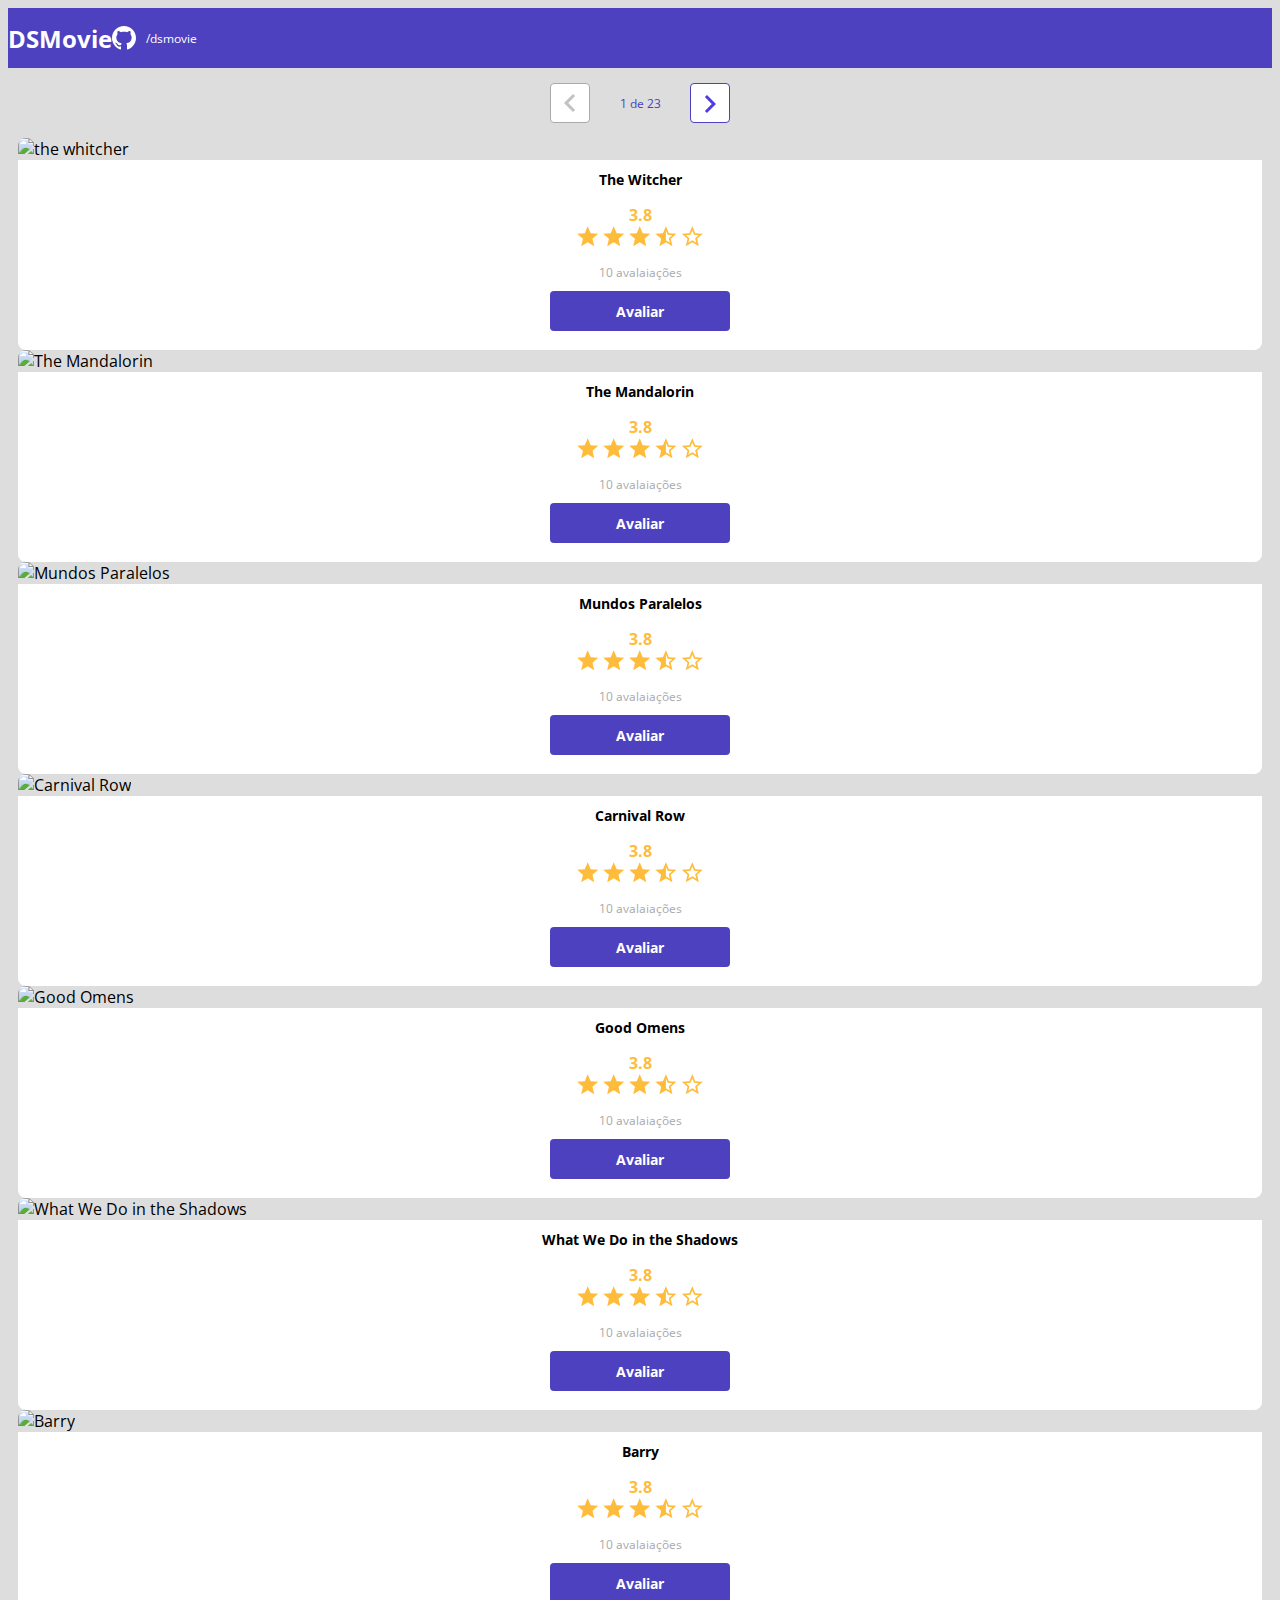
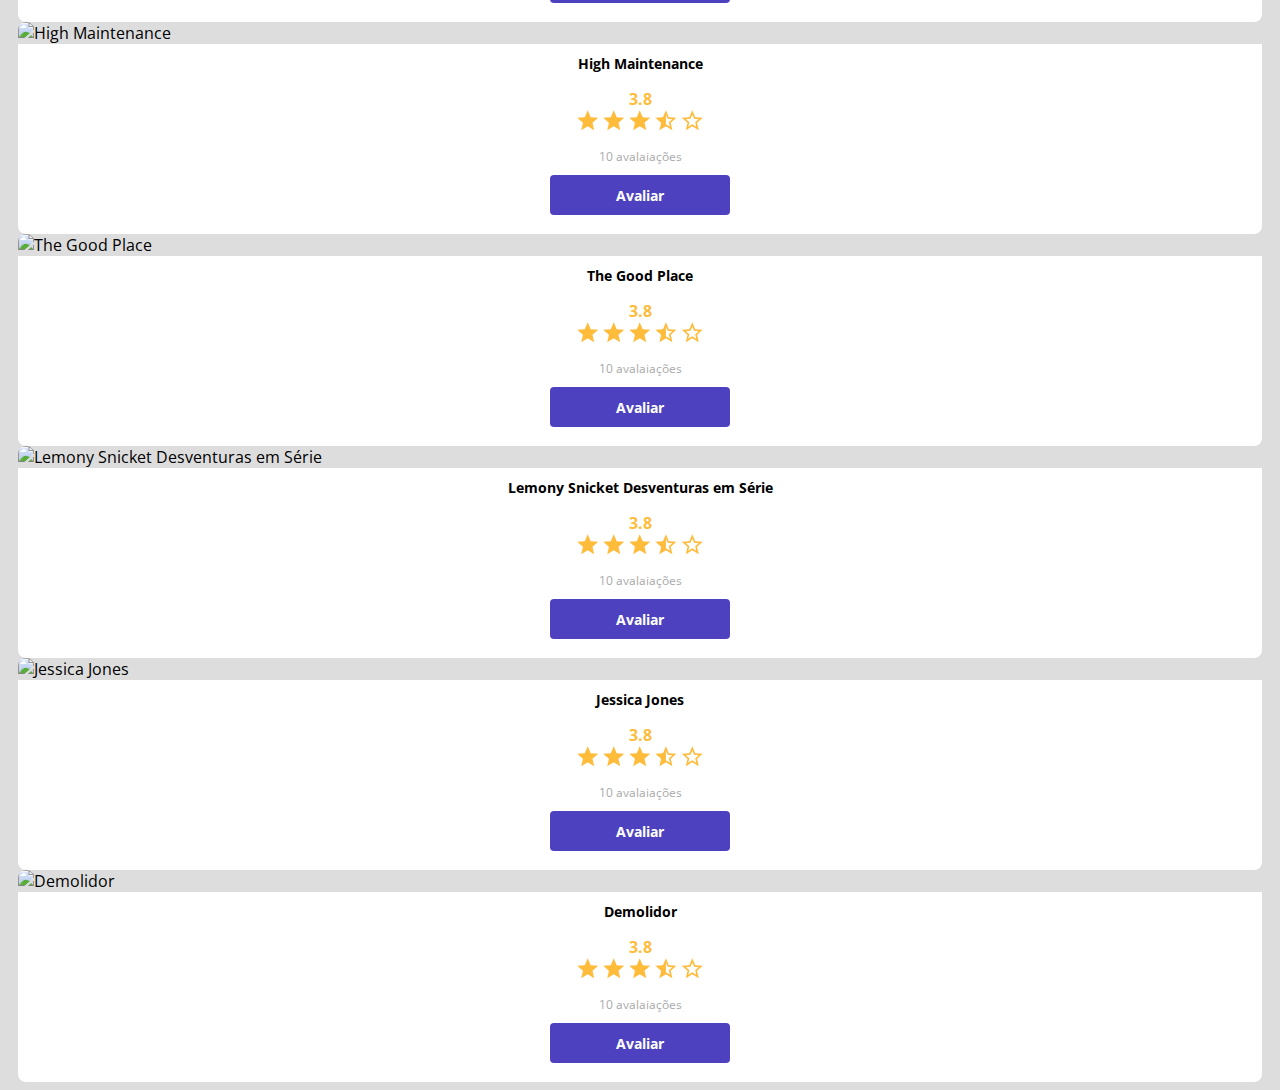
==== commit f4da885c: "Componente de paginação" ====
--- a/index.html
+++ b/index.html
@@ -27,6 +27,22 @@
 
 <main>
     <section id="dsmovie-card-list" class="container">
+
+        <div class="dsmovie-pagination-container">
+            <div class="dsmovie-pagination-box">
+                <button disabled>
+                    <img src="img/arrow.svg" alt="voltar">
+                </button>
+                <p>1 de 23</p>
+
+                <button>
+                    <img class="dsmovie-flip-horizontal" src="img/arrow.svg" alt="voltar">
+                </button>
+            </div>
+
+        </div>
+
+
         <div class="row">
 
             <div class="col-sn-6 col-lg-4 col-xl-3 mb-3">
--- a/css/styles.css
+++ b/css/styles.css
@@ -69,7 +69,7 @@
 }
 
 #dsmovie-card-list {
-    padding: 40px 10px;
+    padding: 0px 10px;
 }
 
 .dsmovie-card {
@@ -103,23 +103,26 @@
 
 }
 
-.dsmovie-card-description-botton{
-    display:  flex;
-    flex-direction: column;
-    align-items: center;
-}
-.dsmovie-card-description-botton img{
+.dsmovie-card-description-botton {
+    display: flex;
+    flex-direction: column;
+    align-items: center;
+}
+
+.dsmovie-card-description-botton img {
     width: 22px;
 }
-.dsmovie-card-description-botton h4{
-   font-size:  16px;
-   font-weight: 700;
-   color: var(--star-yellow);
-}
-.dsmovie-card-description-botton p{
+
+.dsmovie-card-description-botton h4 {
+    font-size: 16px;
+    font-weight: 700;
+    color: var(--star-yellow);
+}
+
+.dsmovie-card-description-botton p {
     font-size: 12px;
     font-weight: 400;
-    color:  var(--text-lith-gray);
+    color: var(--text-lith-gray);
     margin-bottom: 10px;
 }
 
@@ -154,8 +157,8 @@
     border-radius: 0 0 8px 8px;
 }
 
-.dsmovie-form-description h3{
-    font-size:  13px;
+.dsmovie-form-description h3 {
+    font-size: 13px;
     font-weight: 700;
     margin-bottom: 20px;
 }
@@ -165,17 +168,67 @@
     width: 100%;
 }
 
-.dsmovie-form-group{
+.dsmovie-form-group {
     margin-bottom: 20px;
 }
-.dsmovie-form-group label{
+
+.dsmovie-form-group label {
     font-size: 10px;
     color: var(--text-lith-gray);
 }
-.dsmovie-form-btn-container{
+
+.dsmovie-form-btn-container {
     height: 100px;
     display: flex;
     flex-direction: column;
     align-items: center;
     justify-content: space-between;
+}
+
+.dsmovie-pagination-container {
+    padding: 15px 0;
+    display: flex;
+    justify-content: center;
+}
+
+.dsmovie-pagination-box {
+    width: 180px;
+    display: flex;
+    justify-content: space-between;
+    align-items: center;
+}
+
+.dsmovie-pagination-box p {
+    font-size: 12px;
+    color: var(--color-primary);
+    font-weight: 400;
+    margin: 0;
+}
+
+.dsmovie-pagination-box button {
+    background-color: var(--white);
+    width: 40px;
+    height: 40px;
+    border: 1px solid var(--color-primary);
+    border-radius: 4px;
+    display: flex;
+    justify-content: center;
+    align-items: center;
+}
+
+.dsmovie-pagination-box button img {
+    filter: brightness(0) saturate(100%) invert(20%) sepia(68%) saturate(3132%) hue-rotate(241deg)
+}
+
+.dsmovie-pagination-box button:disabled img {
+    filter: unset;
+}
+
+
+.dsmovie-pagination-box button:disabled {
+    border: 1px solid var(--text-lith-gray);
+}
+
+.dsmovie-flip-horizontal {
+    transform: rotate(180deg);
 }